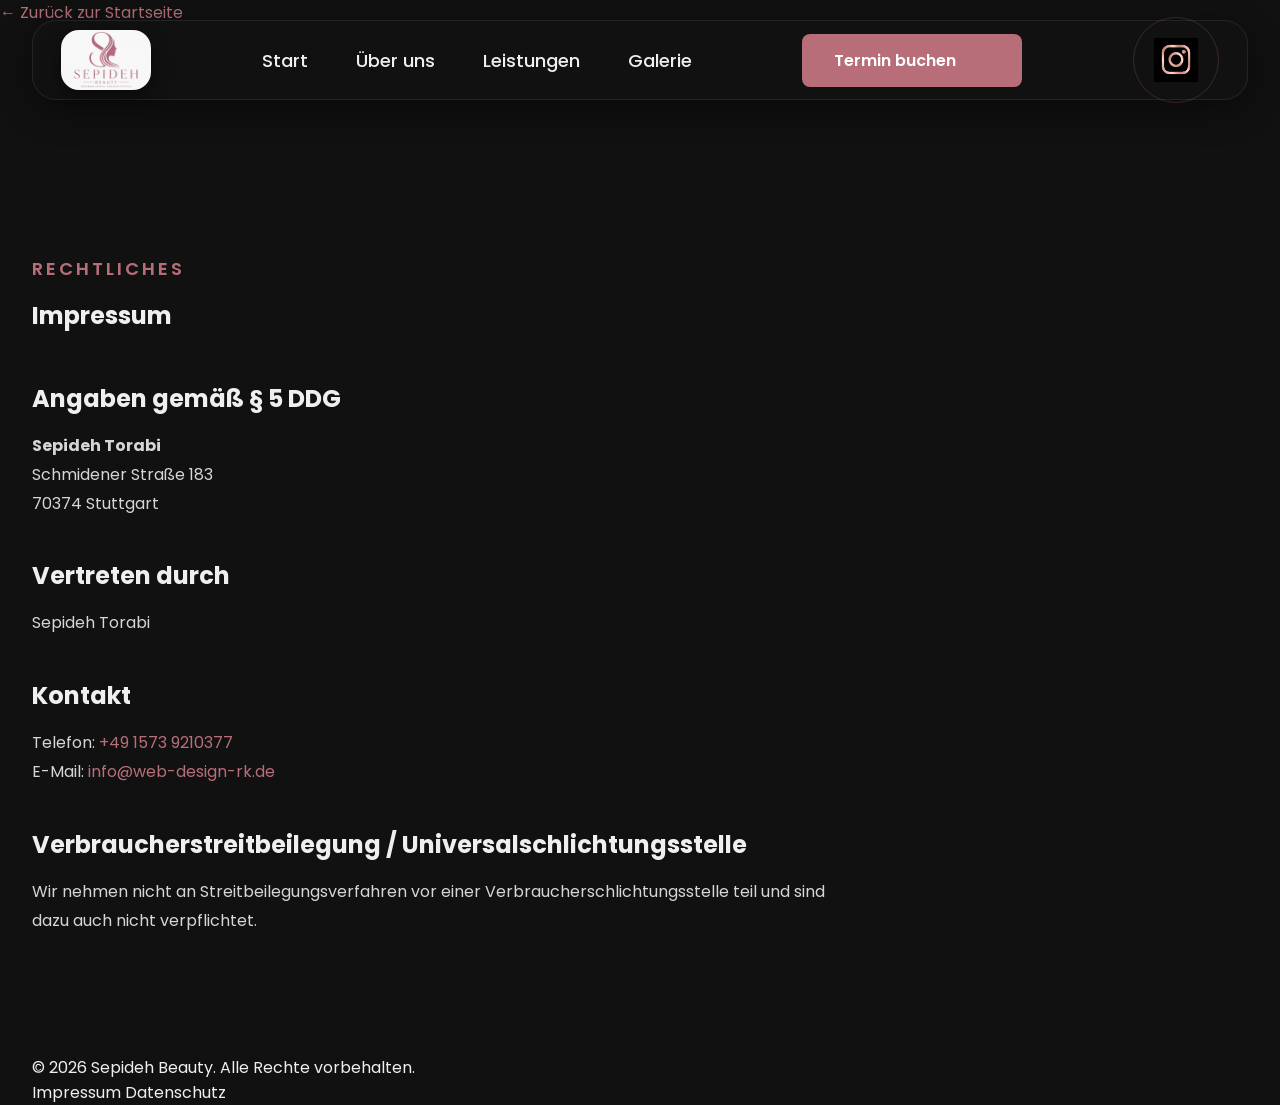
==== impressum.html @ d7bcd595 "impressum and datenschutz- added" ====
<!DOCTYPE html>
<html lang="de">

<head>

    <meta charset="UTF-8">
    <meta name="viewport" content="width=device-width, initial-scale=1.0">

    <title>Impressum | Sepideh Beauty</title>

    <link rel="stylesheet" href="./styles/global.css">
    <link rel="stylesheet" href="./styles/fonts.css">
    <link rel="stylesheet" href="./styles/style.css">

</head>

<body>

    <main>

        <header>
    <div class="header_content container">

        <a href="#hero" class="logo">
            <img src="./assets/images/logo.webp" alt="Sepideh Beauty Logo">
        </a>

        <nav class="desktop_nav">
            <a href="./index.html">Start</a>
            <a href="./index.html">Über uns</a>
            <a href="./index.html">Leistungen</a>
            <a href="./index.html">Galerie</a>
            
        </nav>

        <a href="tel:+497141123456" class="appointment_btn">
            Termin buchen
        </a>

        <a href="https://www.instagram.com/sepideh_friseur/"
   target="_blank"
   rel="noopener noreferrer"
   class="instagram_link">

    <img src="./assets/icons/insta-icon.png"
         alt="Instagram">

</a>

        <button class="burger_btn" aria-label="Menü öffnen">
            ☰
        </button>

    </div>
</header>

<a href="./index.html" class="back_btn">
    ← Zurück zur Startseite
</a>

        <section class="legal">

            <div class="container">

                <span class="section_subtitle">Rechtliches</span>

                <h1>Impressum</h1>

                <h2>Angaben gemäß § 5 DDG</h2>

                <p>
                    <strong>Sepideh Torabi</strong><br>
                    Schmidener Straße 183<br>
                    70374 Stuttgart
                </p>

                <h2>Vertreten durch</h2>

                <p>
                    Sepideh Torabi
                </p>

                <h2>Kontakt</h2>

                <p>
                    Telefon:
                    <a href="tel:+4915739210377">
                        +49 1573 9210377
                    </a>
                    <br>

                    E-Mail:
                    <a href="mailto:info@web-design-rk.de">
                        info@web-design-rk.de
                    </a>
                </p>

                <h2>Verbraucherstreitbeilegung / Universalschlichtungsstelle</h2>

                <p>
                    Wir nehmen nicht an Streitbeilegungsverfahren vor einer
                    Verbraucherschlichtungsstelle teil und sind dazu auch nicht verpflichtet.
                </p>

            </div>

        </section>

         <footer>

    <div class="container footer_content">

        <p>© 2026 Sepideh Beauty. Alle Rechte vorbehalten.</p>

        <nav class="footer_nav">

            <a href="impressum.html">
                Impressum
            </a>

            <a href="datenschutz.html">
                Datenschutz
            </a>

        </nav>

    </div>

</footer>

    </main>

</body>

</html>
---- styles/global.css ----
/* ===========================
   CSS RESET
=========================== */

* {
    margin: 0;
    padding: 0;
    box-sizing: border-box;
}

/* ===========================
   ROOT
=========================== */

:root {

    /* Fonts */

    --font-logo: "Great Vibes", cursive;
    --font-heading: "Playfair Display", serif;
    --font-text: "Poppins", sans-serif;

    /* Colors */

    --primary: #B76E79;
    --primary-dark: #A14D63;

    --background: #111111;
    --background-light: #1C1C1C;

    --white: #FFFFFF;
    --text: #EFEFEF;

    --border: rgba(255,255,255,0.12);

    /* Layout */

    --max-width: 1440px;

    /* Animation */

    --transition: 0.3s ease;
}

/* ===========================
   GLOBAL
=========================== */

html {
    scroll-behavior: smooth;
}

body {
    background-color: var(--background);
    color: var(--text);
    font-family: var(--font-text);
}

img {
    display: block;
    width: 100%;
}

a {
    text-decoration: none;
    color: inherit;
}

ul {
    list-style: none;
}

button {
    border: none;
    background: none;
    cursor: pointer;
    font-family: inherit;
}

section {
    width: 100%;
}

.container {
    width: 100%;
    max-width: var(--max-width);
    margin: 0 auto;
    padding-inline: 32px;
}

/* ===========================
   Impressum / Datenschutz
=========================== */

.legal{

    padding:180px 0 120px;

    background:var(--background);

    min-height:100vh;

}

.legal h1{

    margin:16px 0 48px;

}

.legal h2{

    margin-top:40px;
    margin-bottom:16px;

    font-size:1.5rem;

}

.legal p{

    line-height:1.8;

    color:#d6d6d6;

    max-width:800px;

}

.legal a{

    color:var(--primary);

    text-decoration:none;

    transition:.3s;

}

.legal a:hover{

    color:#ffffff;

}

.back_btn{

    display:inline-block;

    margin-bottom:50px;

    color:var(--primary);

    text-decoration:none;

    transition:.3s;

}

.back_btn:hover{

    color:#fff;

}
---- styles/fonts.css ----
/* ===========================
   Great Vibes
=========================== */

@font-face {
    font-family: "Great Vibes";
    src: url("../assets/fonts/great-vibes/great-vibes-v21-latin-regular.woff2") format("woff2");
    font-weight: 400;
    font-style: normal;
}

/* ===========================
   Playfair Display
=========================== */

@font-face {
    font-family: "Playfair Display";
    src: url("../assets/fonts/playfair-display/playfair-display-v40-latin-regular.woff2") format("woff2");
    font-weight: 400;
    font-style: normal;
}

@font-face {
    font-family: "Playfair Display";
    src: url("../assets/fonts/playfair-display/playfair-display-v40-latin-500.woff2") format("woff2");
    font-weight: 500;
    font-style: normal;
}

@font-face {
    font-family: "Playfair Display";
    src: url("../assets/fonts/playfair-display/playfair-display-v40-latin-600.woff2") format("woff2");
    font-weight: 600;
    font-style: normal;
}

@font-face {
    font-family: "Playfair Display";
    src: url("../assets/fonts/playfair-display/playfair-display-v40-latin-700.woff2") format("woff2");
    font-weight: 700;
    font-style: normal;
}

/* ===========================
   Poppins
=========================== */

@font-face {
    font-family: "Poppins";
    src: url("../assets/fonts/poppins/poppins-v24-latin-regular.woff2") format("woff2");
    font-weight: 400;
    font-style: normal;
}

@font-face {
    font-family: "Poppins";
    src: url("../assets/fonts/poppins/poppins-v24-latin-500.woff2") format("woff2");
    font-weight: 500;
    font-style: normal;
}

@font-face {
    font-family: "Poppins";
    src: url("../assets/fonts/poppins/poppins-v24-latin-600.woff2") format("woff2");
    font-weight: 600;
    font-style: normal;
}

@font-face {
    font-family: "Poppins";
    src: url("../assets/fonts/poppins/poppins-v24-latin-700.woff2") format("woff2");
    font-weight: 700;
    font-style: normal;
}
---- styles/style.css ----
@import url("fonts.css");
@import url("global.css");
@import url("header_and_footer.css");
@import url("section.css");
@import url("media.css");
@import url("media.css");
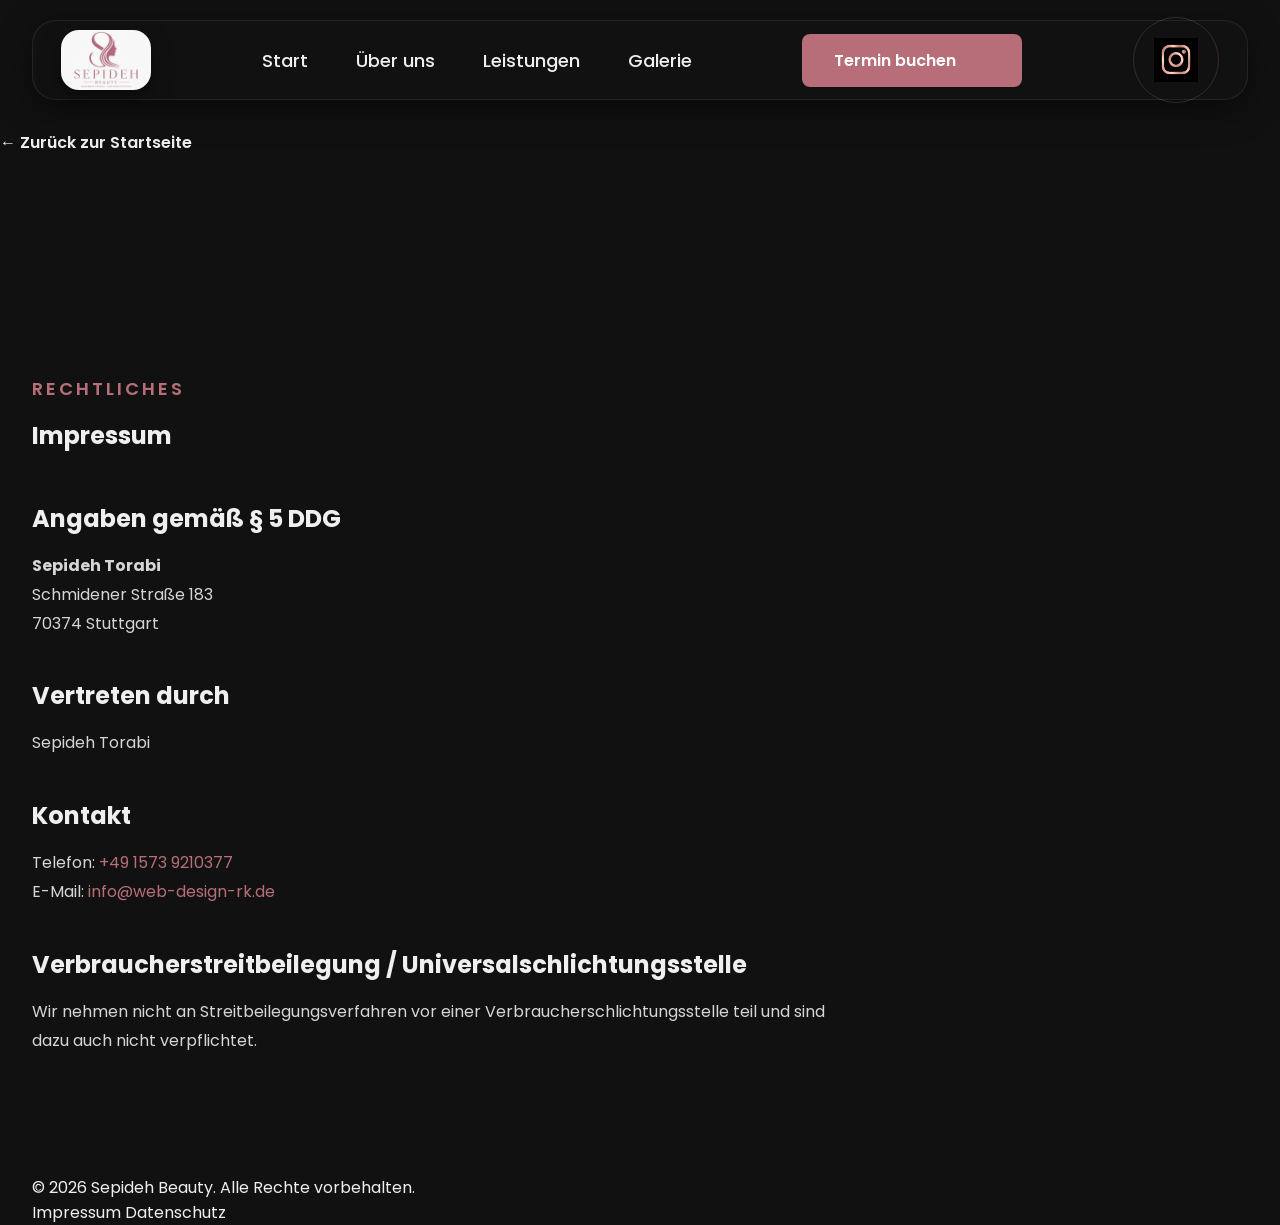
==== commit aec898b6: "favion and  more added" ====
--- a/impressum.html
+++ b/impressum.html
@@ -11,6 +11,9 @@
     <link rel="stylesheet" href="./styles/global.css">
     <link rel="stylesheet" href="./styles/fonts.css">
     <link rel="stylesheet" href="./styles/style.css">
+
+    
+    <meta name="robots" content="noindex, follow">
 
 </head>
 
--- a/styles/global.css
+++ b/styles/global.css
@@ -17,7 +17,7 @@
     /* Fonts */
 
     --font-logo: "Great Vibes", cursive;
-    --font-heading: "Playfair Display", serif;
+  
     --font-text: "Poppins", sans-serif;
 
     /* Colors */
--- a/styles/fonts.css
+++ b/styles/fonts.css
@@ -9,37 +9,7 @@
     font-style: normal;
 }
 
-/* ===========================
-   Playfair Display
-=========================== */
 
-@font-face {
-    font-family: "Playfair Display";
-    src: url("../assets/fonts/playfair-display/playfair-display-v40-latin-regular.woff2") format("woff2");
-    font-weight: 400;
-    font-style: normal;
-}
-
-@font-face {
-    font-family: "Playfair Display";
-    src: url("../assets/fonts/playfair-display/playfair-display-v40-latin-500.woff2") format("woff2");
-    font-weight: 500;
-    font-style: normal;
-}
-
-@font-face {
-    font-family: "Playfair Display";
-    src: url("../assets/fonts/playfair-display/playfair-display-v40-latin-600.woff2") format("woff2");
-    font-weight: 600;
-    font-style: normal;
-}
-
-@font-face {
-    font-family: "Playfair Display";
-    src: url("../assets/fonts/playfair-display/playfair-display-v40-latin-700.woff2") format("woff2");
-    font-weight: 700;
-    font-style: normal;
-}
 
 /* ===========================
    Poppins
--- a/styles/style.css
+++ b/styles/style.css
@@ -1,3 +1,4 @@
+@import url("./fonts.css");
 @import url("fonts.css");
 @import url("global.css");
 @import url("header_and_footer.css");
